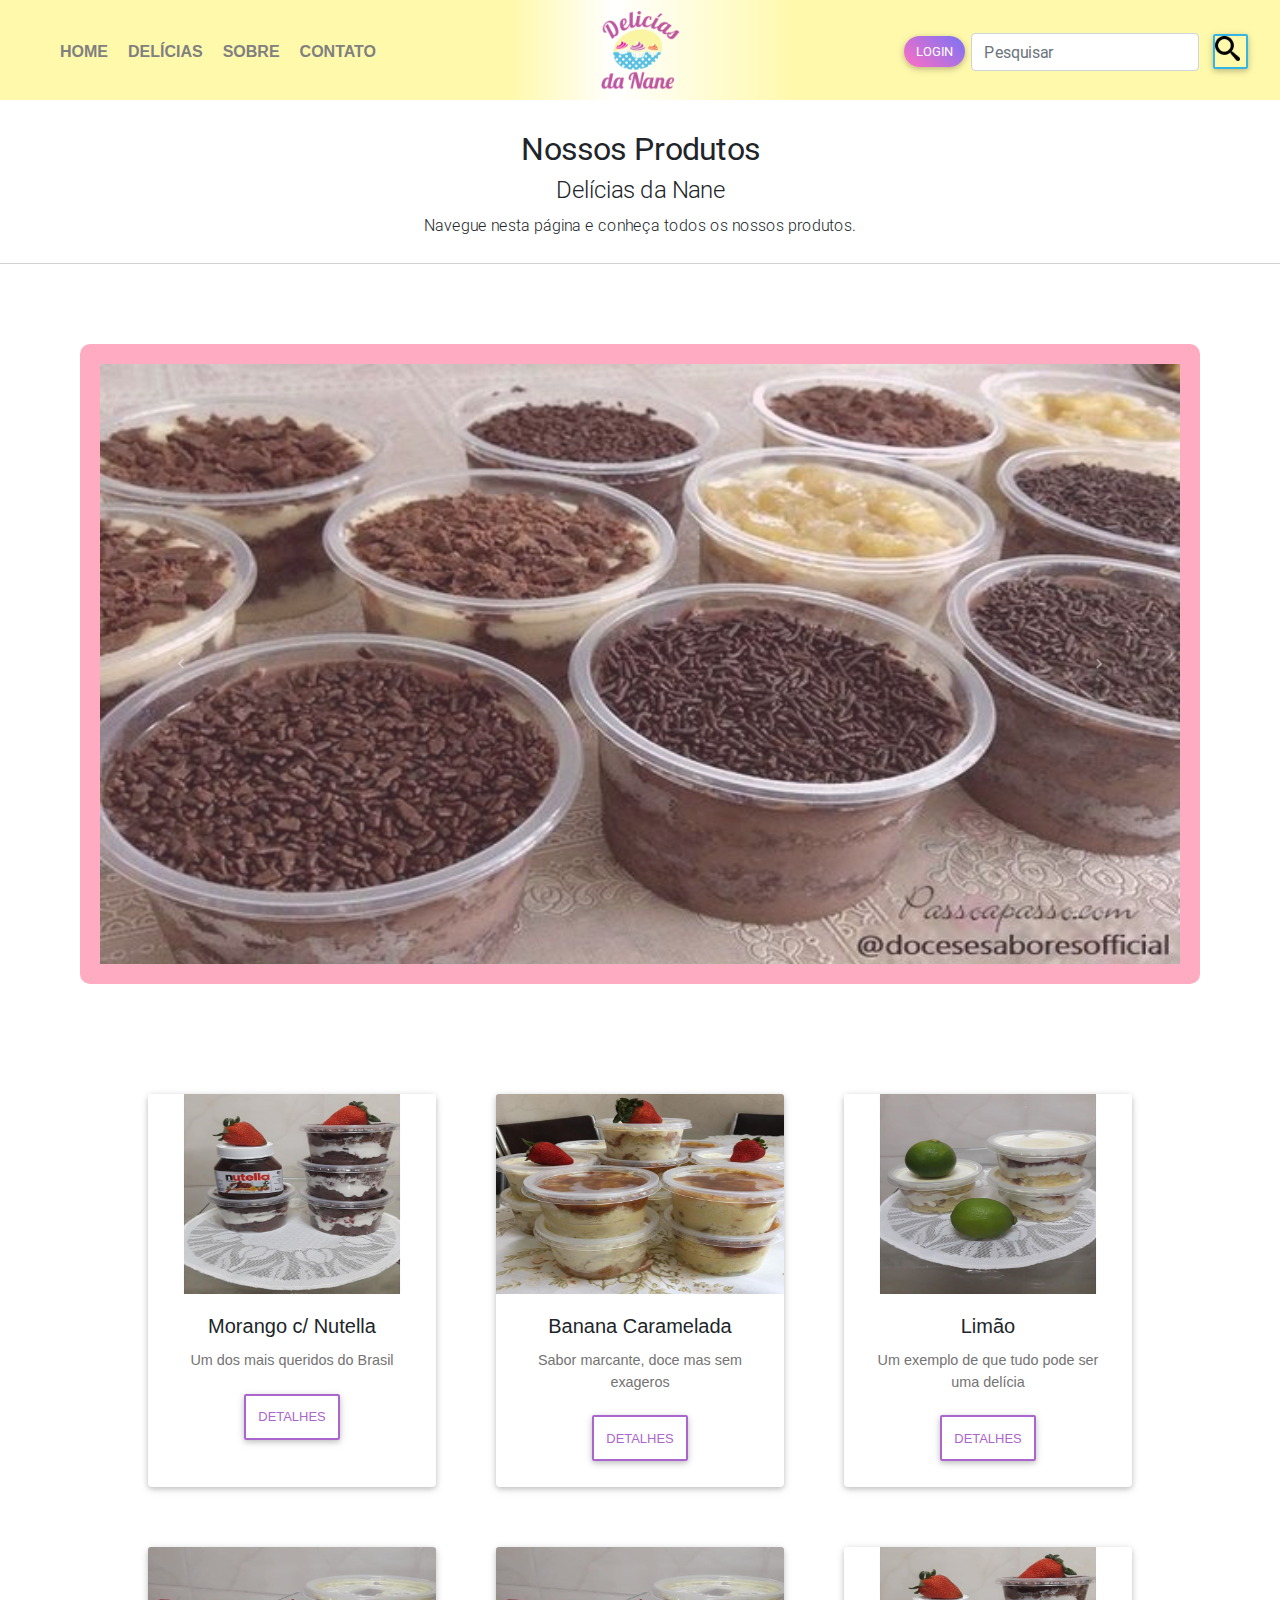
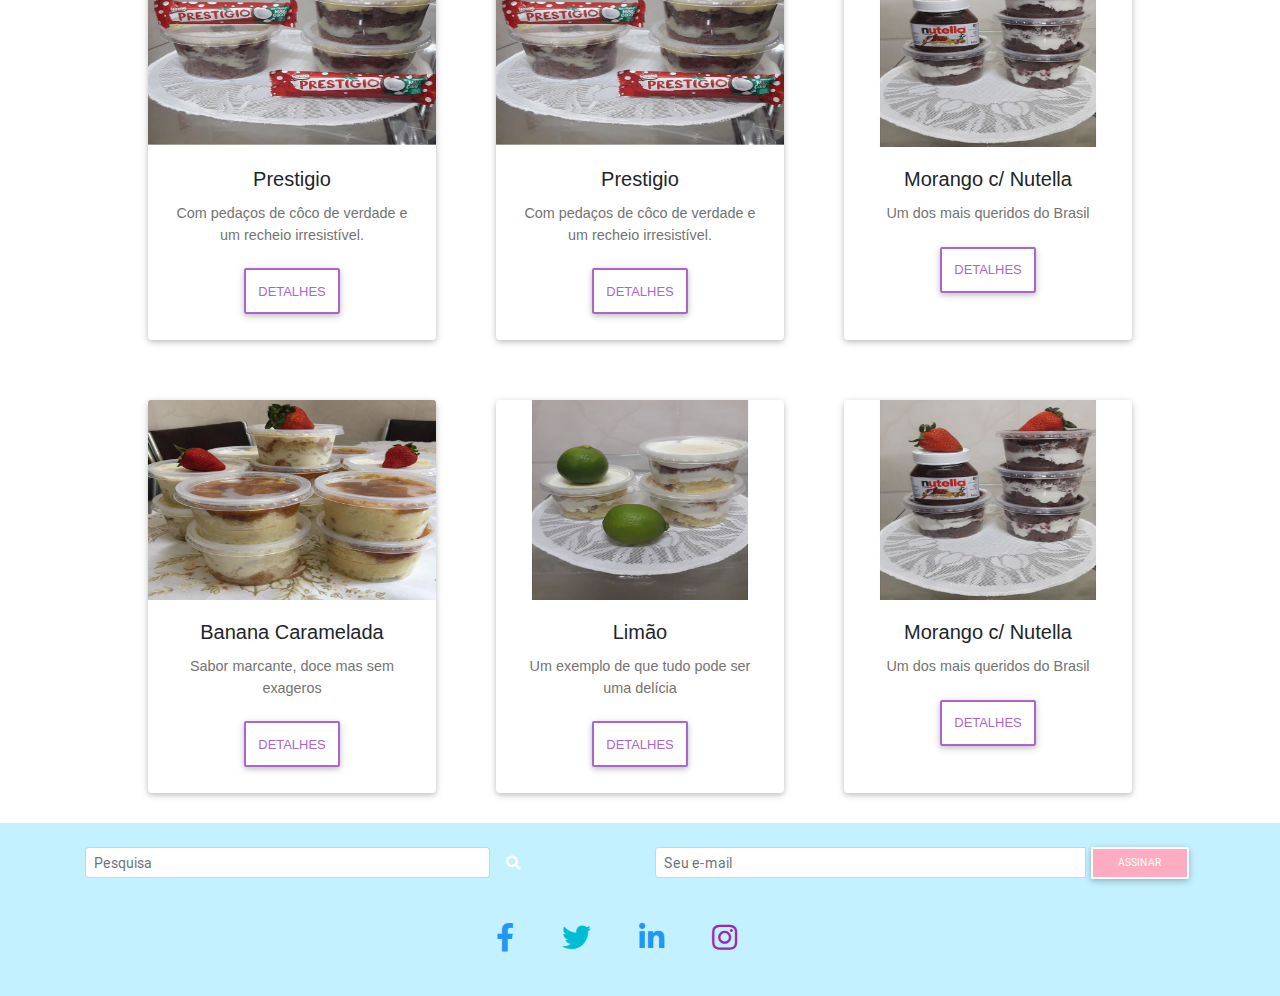
==== WebPage/html/delicias.html @ 66a76129 "Arquivos Iniciais" ====
<!DOCTYPE html>
<html lang="pt-br">

<head>
    <meta charset="UTF-8">
    <meta name="viewport" content="width=device-width, initial-scale=1.0">
    <meta http-equiv="X-UA-Compatible" content="ie=edge">
    <title>Delícias da Nane</title>
    <link rel="stylesheet" href="../CSS/reset.css">
    <link rel="stylesheet" href="../CSS/delicias.css">
    <link rel="stylesheet" href="https://use.fontawesome.com/releases/v5.8.2/css/all.css">
    <link rel="stylesheet" href="../CSS/bootstrap.min.css">
    <link rel="stylesheet" href="../CSS/mdb.min.css">
    <link rel="stylesheet" href="../CSS/style.css">
</head>

<body>
    <header class="transition">

        <div class="navegacao">
            <ul class="menu clearfix">
                <li><a href="home.html">home</a></li>
                <li><a href="#">delícias</a>
                    <!-- Nível 1 -->
                    <!-- submenu -->
                    <ul class="sub-menu clearfix">
                        <li><a href="#">Bolos de Corte</a></li>
                        <li><a href="#">Bolos de Pote</a>
                            <!-- Nível 2 -->
                            <!-- submenu do submenu -->
                            <ul class="sub-menu">
                                <li><a href="#">Tradicionais</a>
                                    <!-- Nível 3 -->
                                    <!-- submenu do submenu do submenu -->
                                    <ul class="sub-menu">
                                        <li><a href="#">beijinho</a></li>
                                        <li><a href="#">Brigadeiro</a></li>
                                        <li><a href="#">churros</a></li>
                                        <li><a href="#">danette</a></li>
                                        <li><a href="#">limão</a></li>
                                        <li><a href="#">limão c/ brigadeiro</a></li>
                                        <li><a href="#">maracujá</a></li>
                                        <li><a href="#">paçoca</a></li>
                                        <li><a href="#">paçoca c/ brigadeiro</a></li>
                                        <li><a href="#">prestígio</a></li>
                                    </ul><!-- submenu do submenu do submenu -->
                                </li>
                                <li><a href="#">Premium</a>
                                    <!-- Nível 3 -->
                                    <!-- submenu do submenu do submenu -->
                                    <ul class="sub-menu">
                                        <li><a href="#">Abacaxi c/ coco</a></li>
                                        <li><a href="#">banana caramelada</a></li>
                                        <li><a href="#">floresta negra</a></li>
                                        <li><a href="#">maracujá c/ chantilly</a></li>
                                        <li><a href="#">morango c/ nutella</a></li>
                                        <li><a href="#">ninho c/ morango</a></li>
                                        <li><a href="#">ninho c/ nutella</a></li>
                                        <li><a href="#">nutella c/ m&ms</a></li>
                                        <li><a href="#">oreo</a></li>
                                        <li><a href="#">ovomaltine</a></li>
                                    </ul><!-- submenu do submenu do submenu -->
                                </li>
                            </ul><!-- submenu do submenu -->
                        </li>
                        <li><a href="#">cupcakes</a></li>
                        <li><a href="#">docinhos</a></li>
                    </ul><!-- submenu -->
                </li>
                <li><a href="home.html#sobre">sobre</a></li>
                <li><a href="home.html#contato">contato</a></li>
            </ul>
        </div>
        <div class="logo">
            <figure>
                <img src="../img/Logo.png" alt="Logo Delícias da Nane">
            </figure>
        </div>
        <section class="busca">
            <nav class="navbar navbar-light">
                <!-- Modal -->
                <div class="modal fade" id="elegantModalForm" tabindex="-1" role="dialog" aria-labelledby="myModalLabel"
                    aria-hidden="true">
                    <div class="modal-dialog" role="document">
                        <!--Content-->
                        <div class="modal-content form-elegant">
                            <!--Header-->
                            <div class="modal-header text-center">
                                <h3 class="modal-title w-100 dark-grey-text font-weight-bold my-3" id="myModalLabel">
                                    <strong>Sign in</strong></h3>
                                <button type="button" class="close" data-dismiss="modal" aria-label="Close">
                                    <span aria-hidden="true">&times;</span>
                                </button>
                            </div>
                            <!--Body-->
                            <div class="modal-body mx-4">
                                <!--Body-->
                                <div class="md-form mb-5">
                                    <input type="email" id="Form-email1" class="form-control validate">
                                    <label data-error="wrong" data-success="right" for="Form-email1">Your email</label>
                                </div>

                                <div class="md-form pb-3">
                                    <input type="password" id="Form-pass1" class="form-control validate">
                                    <label data-error="wrong" data-success="right" for="Form-pass1">Your
                                        password</label>
                                    <p class="font-small blue-text d-flex justify-content-end">Forgot<a href="#"
                                            class="blue-text ml-1">Password?</a></p>
                                </div>

                                <div class="text-center mb-3">
                                    <button type="button"
                                        class="btn purple-gradient btn-block btn-rounded z-depth-1a">Sign in</button>
                                </div>
                                <p class="font-small dark-grey-text text-right d-flex justify-content-center mb-3 pt-2">
                                    or Sign in with:</p>

                                <div class="row my-3 d-flex justify-content-center">
                                    <!--Facebook-->
                                    <button type="button" class="btn btn-white btn-rounded mr-md-3 z-depth-1a"><i
                                            class="fab fa-facebook-f text-center"></i></button>
                                    <!--Twitter-->
                                    <button type="button" class="btn btn-white btn-rounded mr-md-3 z-depth-1a"><i
                                            class="fab fa-twitter"></i></button>
                                    <!--Google +-->
                                    <button type="button" class="btn btn-white btn-rounded z-depth-1a"><i
                                            class="fab fa-google-plus-g"></i></button>
                                </div>
                            </div>
                            <!--Footer-->
                            <div class="modal-footer mx-5 pt-3 mb-1">
                                <p class="font-small grey-text d-flex justify-content-end">Not a member? <a href="#"
                                        class="blue-text ml-1"> Sign Up</a></p>
                            </div>
                        </div>
                        <!--/.Content-->
                    </div>
                </div>
                <!-- Modal -->

                <div class="text-center">
                    <a href="" class="btn purple-gradient btn-rounded" data-toggle="modal"
                        data-target="#elegantModalForm">login</a>
                </div>


                <!--purple-gradient-->


                <form class="form-inline">
                    <input class="form-control mr-sm-2" type="search" placeholder="Pesquisar" aria-label="Pesquisar">
                    <button class="btn  btn-outline-info" type="submit">Pesquisar</button>
                </form>
            </nav>
        </section>
    </header>



    <div id="home" class="corpo">
        <div id="tituloProdutos">
            <h2><b>Nossos Produtos</b></h2>
            <h4>Delícias da Nane</h4>
            <p>Navegue nesta página e conheça todos os nossos produtos.</p>
        </div>

        <div class="novidades">
            <div id="carouselExampleFade" class="carousel slide carousel-fade" data-ride="carousel">
                <div class="carousel-inner">
                    <div class="carousel-item active">
                        <img class="d-block mx-auto w-100" src="../img/Wallpapers/52c9021048532ae3b840b179291d5ba9.jpg"
                            alt="Primeiro Slide">
                    </div>
                    <div class="carousel-item">
                        <img class="d-block mx-auto w-100" src="../img/Wallpapers/8df4f3a2ee9b735b41545842e89db33a.jpg"
                            alt="Segundo Slide">
                    </div>
                    <div class="carousel-item">
                        <img class="d-block mx-auto w-100" src="../img/Wallpapers/99675bd4d5c1bb64c4466e183d223db1.jpg"
                            alt="Terceiro Slide">
                    </div>
                </div>
                <a class="carousel-control-prev" href="#carouselExampleFade" role="button" data-slide="prev">
                    <span class="carousel-control-prev-icon" aria-hidden="true"></span>
                    <span class="sr-only">Anterior</span>
                </a>
                <a class="carousel-control-next" href="#carouselExampleFade" role="button" data-slide="next">
                    <span class="carousel-control-next-icon" aria-hidden="true"></span>
                    <span class="sr-only">Próximo</span>
                </a>
            </div>
        </div>


        <div class="destaques">
            <div class="card" style="width: 18rem;">
                <img class="card-img-top" src="../img/bolos/Morango-Nutella.jpg" alt="Imagem de capa do card">
                <div class="card-body">
                    <h5 class="card-title">Morango c/ Nutella</h5>
                    <p class="card-text">Um dos mais queridos do Brasil</p>
                    <a href="#" class="btn btn-outline-secondary">Detalhes</a>
                </div>
            </div>
            <div class="card" style="width: 18rem;">
                <img class="card-img-top" src="../img/bolos/banana.jpg" alt="Imagem de capa do card">
                <div class="card-body">
                    <h5 class="card-title">Banana Caramelada</h5>
                    <p class="card-text">Sabor marcante, doce mas sem exageros</p>
                    <a href="#" class="btn btn-outline-secondary">Detalhes</a>
                </div>
            </div>
            <div class="card" style="width: 18rem;">
                <img class="card-img-top" src="../img/bolos/limao.jpg" alt="Imagem de capa do card">
                <div class="card-body">
                    <h5 class="card-title">Limão</h5>
                    <p class="card-text">Um exemplo de que tudo pode ser uma delícia</p>
                    <a href="#" class="btn btn-outline-secondary">Detalhes</a>
                </div>
            </div>
            <div class="card" style="width: 18rem;">
                <img class="card-img-top" src="../img/bolos/prestigio.jpg" alt="Imagem de capa do card">
                <div class="card-body">
                    <h5 class="card-title">Prestigio</h5>
                    <p class="card-text">Com pedaços de côco de verdade e um recheio irresistível.</p>
                    <a href="#" class="btn btn-outline-secondary">Detalhes</a>
                </div>
            </div>
            <div class="card" style="width: 18rem;">
                <img class="card-img-top" src="../img/bolos/prestigio.jpg" alt="Imagem de capa do card">
                <div class="card-body">
                    <h5 class="card-title">Prestigio</h5>
                    <p class="card-text">Com pedaços de côco de verdade e um recheio irresistível.</p>
                    <a href="#" class="btn btn-outline-secondary">Detalhes</a>
                </div>
            </div>
            <div class="card" style="width: 18rem;">
                <img class="card-img-top" src="../img/bolos/Morango-Nutella.jpg" alt="Imagem de capa do card">
                <div class="card-body">
                    <h5 class="card-title">Morango c/ Nutella</h5>
                    <p class="card-text">Um dos mais queridos do Brasil</p>
                    <a href="#" class="btn btn-outline-secondary">Detalhes</a>
                </div>
            </div>
            <div class="card" style="width: 18rem;">
                <img class="card-img-top" src="../img/bolos/banana.jpg" alt="Imagem de capa do card">
                <div class="card-body">
                    <h5 class="card-title">Banana Caramelada</h5>
                    <p class="card-text">Sabor marcante, doce mas sem exageros</p>
                    <a href="#" class="btn btn-outline-secondary">Detalhes</a>
                </div>
            </div>
            <div class="card" style="width: 18rem;">
                <img class="card-img-top" src="../img/bolos/limao.jpg" alt="Imagem de capa do card">
                <div class="card-body">
                    <h5 class="card-title">Limão</h5>
                    <p class="card-text">Um exemplo de que tudo pode ser uma delícia</p>
                    <a href="#" class="btn btn-outline-secondary">Detalhes</a>
                </div>
            </div>
            <div class="card" style="width: 18rem;">
                <img class="card-img-top" src="../img/bolos/Morango-Nutella.jpg" alt="Imagem de capa do card">
                <div class="card-body">
                    <h5 class="card-title">Morango c/ Nutella</h5>
                    <p class="card-text">Um dos mais queridos do Brasil</p>
                    <a href="#" class="btn btn-outline-secondary">Detalhes</a>
                </div>
            </div>
        </div>
    </div>



    <!--INÍCIO CÓDIGO FOOTER-->
    <footer class="page-footer font-small pt-4">

        <!-- Footer Elements -->
        <div class="container">
            <!--Grid row-->
            <div class="row">
                <!--Grid column-->
                <div class="col-md-6 mb-4">
                    <!-- Form -->
                    <form class="form-inline">
                        <input class="form-control form-control-sm mr-3 w-75" type="text" placeholder="Pesquisa"
                            aria-label="Search">
                        <i class="fas fa-search" aria-hidden="true"></i>
                    </form>
                    <!-- Form -->
                </div>
                <!--Grid column-->

                <!--Grid column-->
                <div class="col-md-6 mb-4">

                    <form class="input-group">
                        <input type="text" class="form-control form-control-sm" placeholder="Seu e-mail"
                            aria-label="Your email" aria-describedby="basic-addon2">
                        <div class="input-group-append">
                            <button class="btn btn-sm btn-outline-white my-0" type="button">Assinar</button>
                        </div>
                    </form>
                </div>
                <!--Grid column-->
            </div>
            <!--Grid row-->
            <!-- Grid row-->
            <div class="row">

                <!-- Grid column -->
                <div class="col-md-12">
                    <div class="mb-5 flex-center">

                        <!-- Facebook -->
                        <a class="fb-ic">
                            <i class="fab fa-facebook-f fa-lg blue-text mr-md-5 mr-3 fa-2x"> </i>
                        </a>
                        <!-- Twitter -->
                        <a class="tw-ic">
                            <i class="fab fa-twitter fa-lg cyan-text mr-md-5 mr-3 fa-2x"> </i>
                        </a>
                        <!--Linkedin -->
                        <a class="li-ic">
                            <i class="fab fa-linkedin-in fa-lg blue-text mr-md-5 mr-3 fa-2x"> </i>
                        </a>
                        <!--Instagram-->
                        <a class="ins-ic">
                            <i class="fab fa-instagram fa-lg purple-text mr-md-5 mr-3 fa-2x"> </i>
                        </a>
                    </div>
                </div>
                <!-- Grid column -->

            </div>
            <!-- Grid row-->

        </div>
        <!-- Footer Elements -->

    </footer>






</body>



<script src="../JavaScript/jquery-3.4.1.min.js"></script>
<script src="../JavaScript/popper.js"></script>
<script src="../JavaScript/bootstrap.min.js"></script>
<script src="../JavaScript/mdb.min.js"></script>
<script src="../JavaScript/script-produtos.js"></script>


</html>
---- WebPage/CSS/delicias.css ----
body{
    margin: 0;
    padding: 0;
    height: 100%;
    text-align: center;
}

header{
    width: 100%;
    height: 100px;
    position: fixed;
    top: 0;
    z-index: 10;
    background: linear-gradient(90deg, #FFF9AC 40%, #FFFFFF 48%, #FFF9AC 62%);
}

.navegacao{
    width: 40%;
    height: 40px;
    margin-top: 30px;
    padding-left: 50px;
    float: left;
    display: flex;
    
} 

.logo{
    width: 20%;
    text-align: center;
    float: left;
}

.logo img{
    max-height: 100px;
}

.menu, .sub-menu {
    margin: 0;
    padding: 0;
    z-index: 6;
}

.clearfix:after{
    content: '.';
    display: block;
    clear: both;
    height: 0;
    line-height: 0;
    font-size: 0;
    visibility: hidden;
    overflow: hidden;
}

.menu,
.sub-menu {
    list-style: none;
}
.sub-menu {
    background: white;
}
.menu a {
    text-decoration: none;
    display: block;
    padding: 10px;
    color: gray;
    font-family: 'Trebuchet MS', Arial, sans-serif;
    font-size: 16px;
    text-transform: uppercase;
    font-weight: 700;
    border-radius: 10px;
}
.menu li {
    position: relative;
}
.menu > li {
    float: left;
}
.menu > li:hover {
    background: #C4F1FF;
    border-radius: 10px;
}
.menu li:hover > .sub-menu {
    display: block;
    border-radius: 10px;
}
.sub-menu {
    display: none;
    position: absolute;
    min-width: 150px;
}
.sub-menu li:hover {
    background: #C4F1FF;
    border-radius: 10px;
}
.sub-menu .sub-menu {
    top: 0;
    left: 100%;
}

.sub-menu .sub-menu li:hover {
    background: #FFABC1;;
    border-radius: 10px;
}


.busca{
    font-weight: bold;
    text-transform: uppercase;
    margin-right: 10px;
    margin-top: 20px;
    float: right;
    display: flex;
}

.busca form button {
    /* adicionando imagem */
    background-image: url(../img/icones/busca2.png);
    background-repeat: no-repeat;
    background-size: 80%;
    border: none;
    /* tamanho da imagem */
    width: 35px;
    height: 35px;
    /* imagem replacement */
    text-indent: -9999px;
}

.buscar  nav{
    box-shadow: none;
}

.corpo{
    width: 100%;
    height: auto;
    text-align: center;
    display: block;
    position: relative; 
}

#tituloProdutos{
    width: 100%;
    border-bottom: solid 1px lightgray;
    margin: 120px 0 30px 0;
    padding: 10px;
    position: relative;
}

.novidades{
    padding: 20px;
    border-radius: 10px;
    background-color: #FFABC1;
    text-align: center;
    position: relative;
    margin: 80px;

}

.novidades img{
    width: 100%;
    max-height: 600px;
    opacity: 0.8;
}

.destaques{
    width: 100%;
    display: flex;
    flex-wrap: wrap;
    justify-content: center;
}

.destaques img{
    max-height: 200px;
}

.card {
    width: 180px;
    margin: 30px;
    border-radius: 4px;
    position: relative;
    box-shadow: 1px 1px 4px #999;
    transition: 0.5s ease-out;
    text-align: center;
    font-family: 'Trebuchet MS', Arial, sans-serif;
}

.card:hover {
    background-color: rgba(255,255,255,0.8);
    box-shadow: 0 0 5px #333;
    transition: box-shadow 0.7s;
    transform: scale(1.15);
    transition: 0.5s ease-in;
}


/* INICIO CÓDIGO FOOTER*/
footer{
    width: 100%;
    background-color: #C4F1FF;
    clear: both;
    padding: 20px 0;
}

footer img{
    max-width: 100px;
}
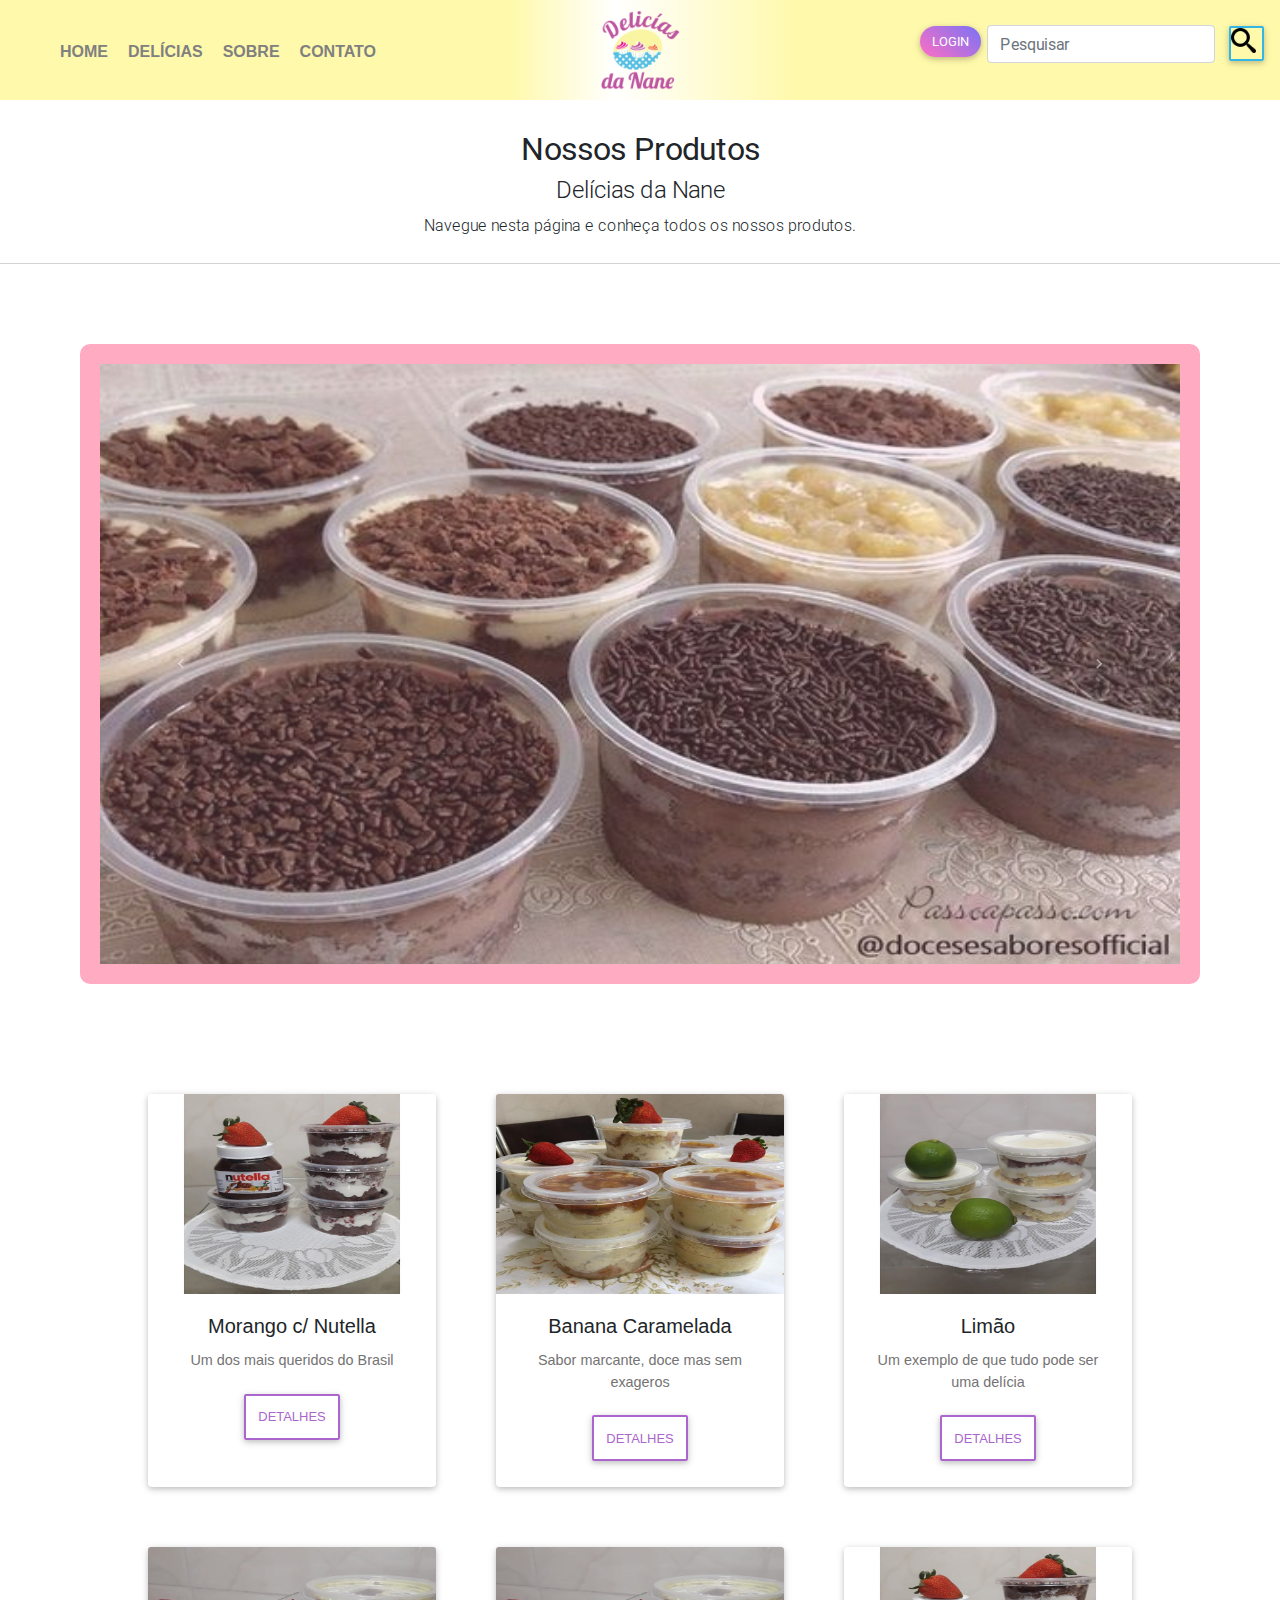
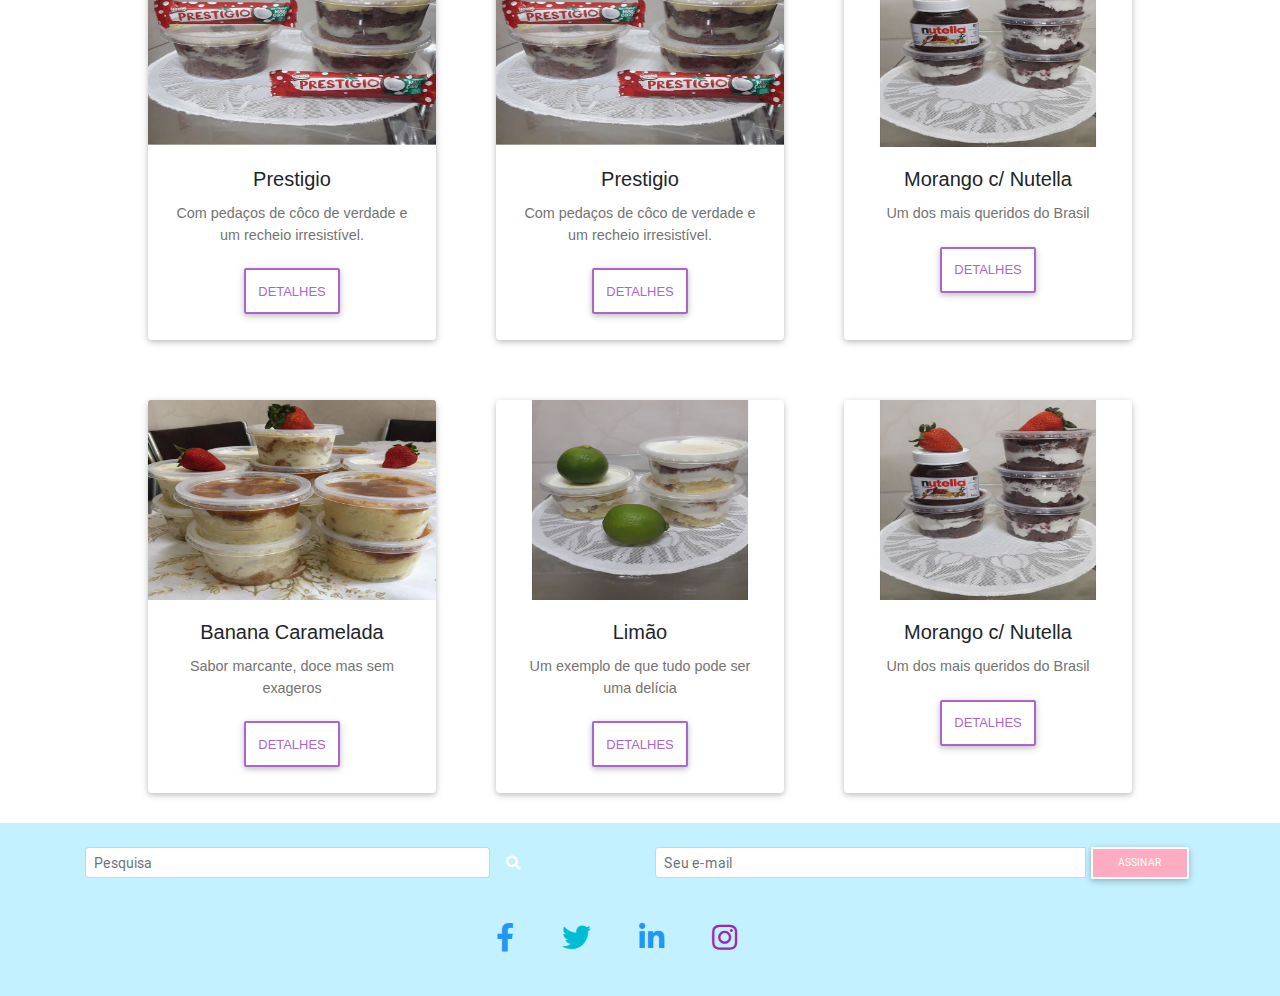
==== commit 6b28e3ac: "Atualização de imagens / Página Produtos" ====
--- a/WebPage/html/delicias.html
+++ b/WebPage/html/delicias.html
@@ -77,81 +77,15 @@
             </figure>
         </div>
         <section class="busca">
-            <nav class="navbar navbar-light">
-                <!-- Modal -->
-                <div class="modal fade" id="elegantModalForm" tabindex="-1" role="dialog" aria-labelledby="myModalLabel"
-                    aria-hidden="true">
-                    <div class="modal-dialog" role="document">
-                        <!--Content-->
-                        <div class="modal-content form-elegant">
-                            <!--Header-->
-                            <div class="modal-header text-center">
-                                <h3 class="modal-title w-100 dark-grey-text font-weight-bold my-3" id="myModalLabel">
-                                    <strong>Sign in</strong></h3>
-                                <button type="button" class="close" data-dismiss="modal" aria-label="Close">
-                                    <span aria-hidden="true">&times;</span>
-                                </button>
-                            </div>
-                            <!--Body-->
-                            <div class="modal-body mx-4">
-                                <!--Body-->
-                                <div class="md-form mb-5">
-                                    <input type="email" id="Form-email1" class="form-control validate">
-                                    <label data-error="wrong" data-success="right" for="Form-email1">Your email</label>
-                                </div>
-
-                                <div class="md-form pb-3">
-                                    <input type="password" id="Form-pass1" class="form-control validate">
-                                    <label data-error="wrong" data-success="right" for="Form-pass1">Your
-                                        password</label>
-                                    <p class="font-small blue-text d-flex justify-content-end">Forgot<a href="#"
-                                            class="blue-text ml-1">Password?</a></p>
-                                </div>
-
-                                <div class="text-center mb-3">
-                                    <button type="button"
-                                        class="btn purple-gradient btn-block btn-rounded z-depth-1a">Sign in</button>
-                                </div>
-                                <p class="font-small dark-grey-text text-right d-flex justify-content-center mb-3 pt-2">
-                                    or Sign in with:</p>
-
-                                <div class="row my-3 d-flex justify-content-center">
-                                    <!--Facebook-->
-                                    <button type="button" class="btn btn-white btn-rounded mr-md-3 z-depth-1a"><i
-                                            class="fab fa-facebook-f text-center"></i></button>
-                                    <!--Twitter-->
-                                    <button type="button" class="btn btn-white btn-rounded mr-md-3 z-depth-1a"><i
-                                            class="fab fa-twitter"></i></button>
-                                    <!--Google +-->
-                                    <button type="button" class="btn btn-white btn-rounded z-depth-1a"><i
-                                            class="fab fa-google-plus-g"></i></button>
-                                </div>
-                            </div>
-                            <!--Footer-->
-                            <div class="modal-footer mx-5 pt-3 mb-1">
-                                <p class="font-small grey-text d-flex justify-content-end">Not a member? <a href="#"
-                                        class="blue-text ml-1"> Sign Up</a></p>
-                            </div>
-                        </div>
-                        <!--/.Content-->
-                    </div>
-                </div>
-                <!-- Modal -->
-
-                <div class="text-center">
-                    <a href="" class="btn purple-gradient btn-rounded" data-toggle="modal"
-                        data-target="#elegantModalForm">login</a>
-                </div>
-
-
-                <!--purple-gradient-->
-
-
-                <form class="form-inline">
-                    <input class="form-control mr-sm-2" type="search" placeholder="Pesquisar" aria-label="Pesquisar">
-                    <button class="btn  btn-outline-info" type="submit">Pesquisar</button>
-                </form>
-            </nav>
+            <div class="text-center">
+                <a href="" class="btn purple-gradient btn-rounded" data-toggle="modal"
+                    data-target="#elegantModalForm">login</a>
+            </div>
+
+            <form class="form-inline">
+                <input class="form-control mr-sm-2" type="search" placeholder="Pesquisar" aria-label="Pesquisar">
+                <button class="btn  btn-outline-info" type="submit">Pesquisar</button>
+            </form>
         </section>
     </header>
 
@@ -338,6 +272,65 @@
 
     </footer>
 
+    <!-- Modal -->
+    <div class="modal fade" id="elegantModalForm" tabindex="-1" role="dialog" aria-labelledby="myModalLabel"
+        aria-hidden="true">
+        <div class="modal-dialog" role="document">
+            <!--Content-->
+            <div class="modal-content form-elegant">
+                <!--Header-->
+                <div class="modal-header text-center">
+                    <h3 class="modal-title w-100 dark-grey-text font-weight-bold my-3" id="myModalLabel">
+                        <strong>Sign in</strong></h3>
+                    <button type="button" class="close" data-dismiss="modal" aria-label="Close">
+                        <span aria-hidden="true">&times;</span>
+                    </button>
+                </div>
+                <!--Body-->
+                <div class="modal-body mx-4">
+                    <!--Body-->
+                    <div class="md-form mb-5">
+                        <input type="email" id="Form-email1" class="form-control validate">
+                        <label data-error="wrong" data-success="right" for="Form-email1">Your email</label>
+                    </div>
+
+                    <div class="md-form pb-3">
+                        <input type="password" id="Form-pass1" class="form-control validate">
+                        <label data-error="wrong" data-success="right" for="Form-pass1">Your
+                            password</label>
+                        <p class="font-small blue-text d-flex justify-content-end">Forgot<a href="#"
+                                class="blue-text ml-1">Password?</a></p>
+                    </div>
+
+                    <div class="text-center mb-3">
+                        <button type="button" class="btn purple-gradient btn-block btn-rounded z-depth-1a">Sign
+                            in</button>
+                    </div>
+                    <p class="font-small dark-grey-text text-right d-flex justify-content-center mb-3 pt-2">
+                        or Sign in with:</p>
+
+                    <div class="row my-3 d-flex justify-content-center">
+                        <!--Facebook-->
+                        <button type="button" class="btn btn-white btn-rounded mr-md-3 z-depth-1a"><i
+                                class="fab fa-facebook-f text-center"></i></button>
+                        <!--Twitter-->
+                        <button type="button" class="btn btn-white btn-rounded mr-md-3 z-depth-1a"><i
+                                class="fab fa-twitter"></i></button>
+                        <!--Google +-->
+                        <button type="button" class="btn btn-white btn-rounded z-depth-1a"><i
+                                class="fab fa-google-plus-g"></i></button>
+                    </div>
+                </div>
+                <!--Footer-->
+                <div class="modal-footer mx-5 pt-3 mb-1">
+                    <p class="font-small grey-text d-flex justify-content-end">Not a member? <a href="#"
+                            class="blue-text ml-1"> Sign Up</a></p>
+                </div>
+            </div>
+            <!--/.Content-->
+        </div>
+    </div>
+    <!-- Modal -->
 
 
 
